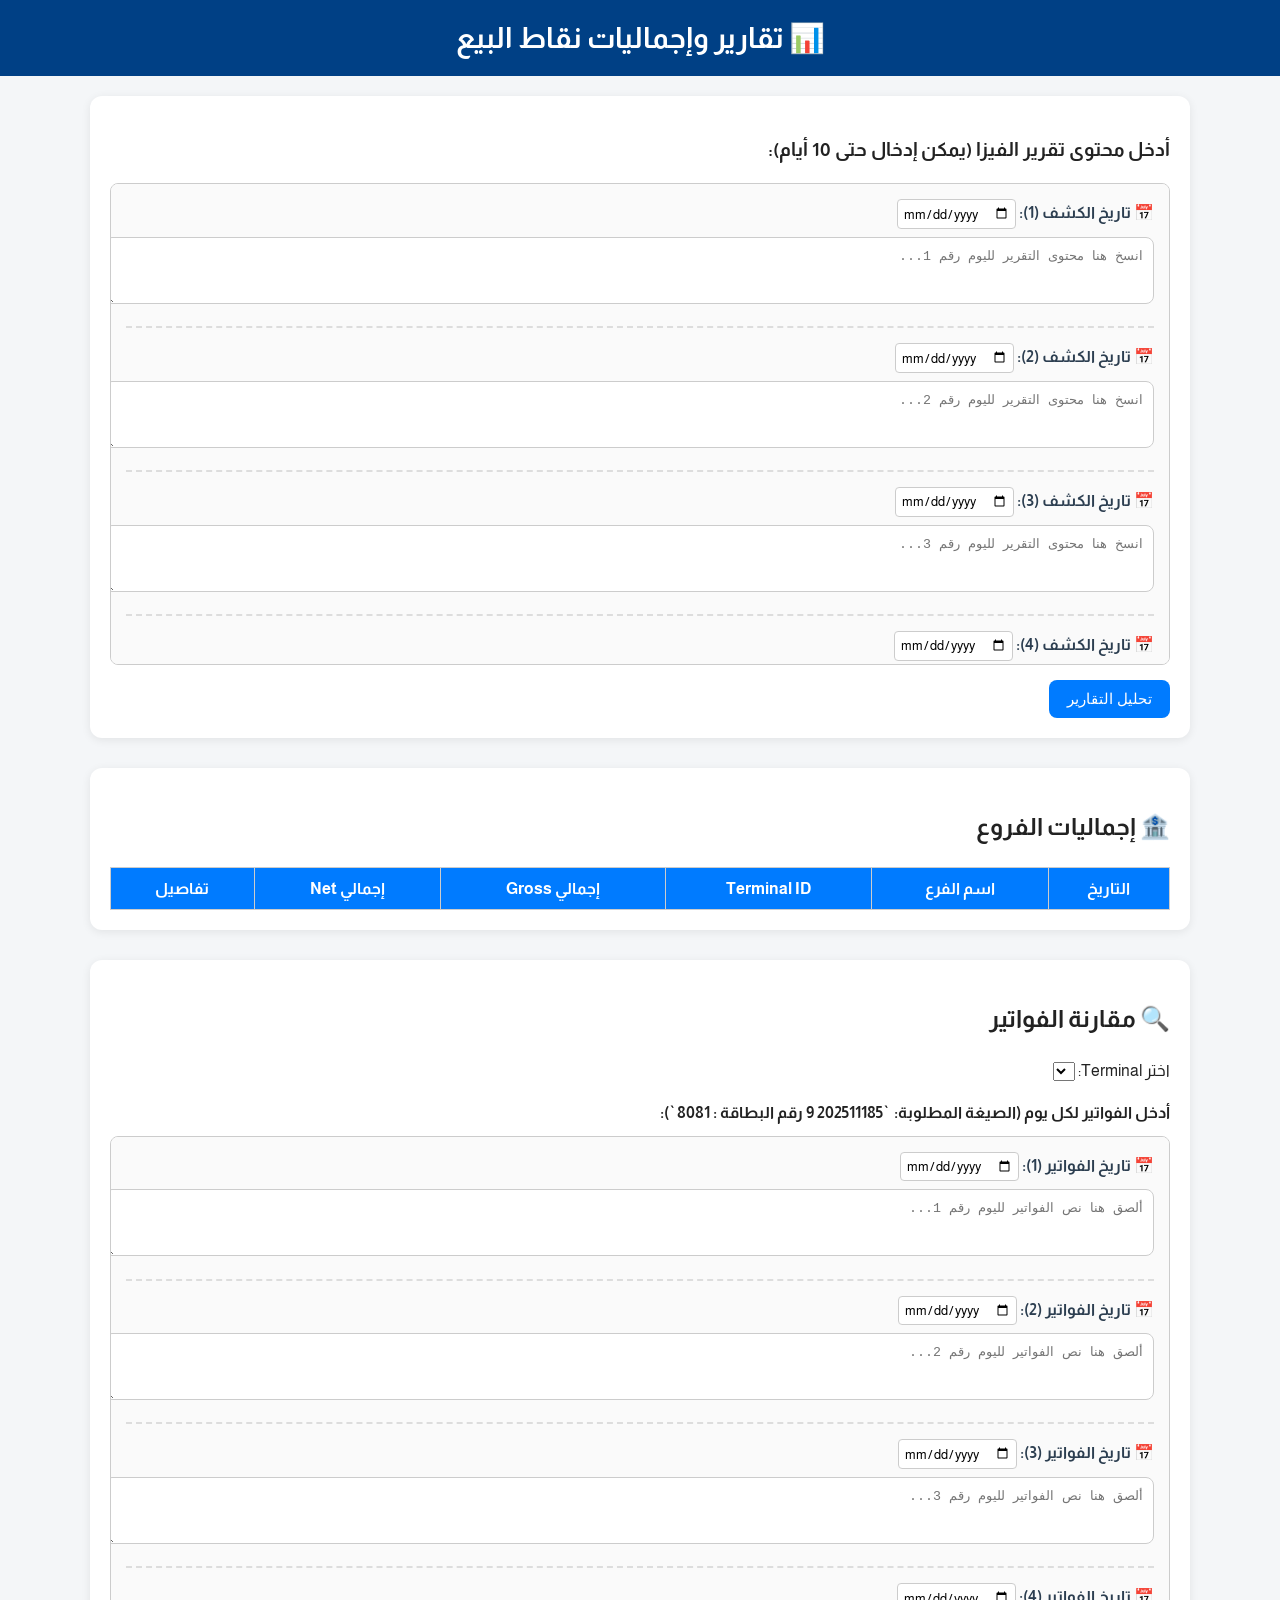
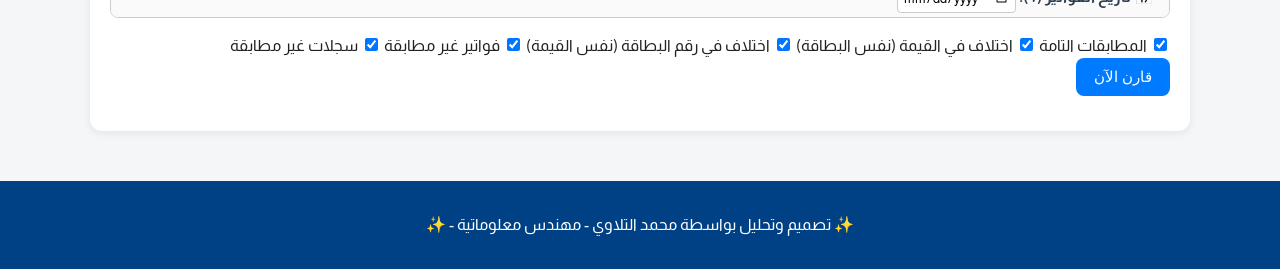
==== index.html @ 23316670 "first commit" ====
<!DOCTYPE html>
<html lang="ar" dir="rtl">
   <head>
      <meta charset="UTF-8" />
      <meta name="viewport" content="width=device-width, initial-scale=1.0" />
      <title>تقارير نقاط البيع</title>
      <link rel="preconnect" href="https://fonts.googleapis.com" />
      <link rel="preconnect" href="https://fonts.gstatic.com" crossorigin />
      <link
         href="https://fonts.googleapis.com/css2?family=Almarai:wght@300;400;700;800&family=El+Messiri:wght@400..700&display=swap"
         rel="stylesheet"
      />
      <link rel="stylesheet" href="style.css" />
      <style>
         .days-container {
            max-height: 450px;
            overflow-y: auto;
            border: 1px solid #ccc;
            padding: 15px;
            border-radius: 8px;
            background-color: #fafafa;
            margin-bottom: 15px;
         }
         .day-input-group {
            margin-bottom: 15px;
            padding-bottom: 15px;
            border-bottom: 2px dashed #ddd;
         }
         .day-input-group:last-child {
            border-bottom: none;
            margin-bottom: 0;
            padding-bottom: 0;
         }
         .day-input-group label {
            display: block;
            font-weight: bold;
            margin-bottom: 8px;
            color: #2c3e50;
         }
         .day-input-group input[type="date"] {
            padding: 5px;
            border: 1px solid #ccc;
            border-radius: 4px;
            font-family: inherit;
         }
         .date-section-header {
            background-color: #e8f4f8;
            color: #2980b9;
            padding: 12px;
            border-right: 5px solid #2980b9;
            margin: 30px 0 15px 0;
            border-radius: 4px;
         }
         /* تنسيق الشطب عند النقر على السطر */
         .strikethrough {
            text-decoration: line-through;
            opacity: 0.5;
            background-color: #dcdcdc !important;
            transition: all 0.2s ease-in-out;
         }
         .results-table tr {
            cursor: pointer;
            transition: background-color 0.2s ease;
         }
         .results-table tr:hover {
            filter: brightness(0.95);
         }
      </style>
   </head>
   <body>
      <header>
         <h1>📊 تقارير وإجماليات نقاط البيع</h1>
      </header>

      <main>
         <section class="analyze-section card">
            <h3>أدخل محتوى تقرير الفيزا (يمكن إدخال حتى 10 أيام):</h3>
            <div id="visa-container" class="days-container"></div>
            <button id="analyze-btn">تحليل التقارير</button>
         </section>

         <section class="card">
            <h2>🏦 إجماليات الفروع</h2>
            <table id="summary-table">
               <thead>
                  <tr>
                     <th>التاريخ</th>
                     <th>اسم الفرع</th>
                     <th>Terminal ID</th>
                     <th>إجمالي Gross</th>
                     <th>إجمالي Net</th>
                     <th>تفاصيل</th>
                  </tr>
               </thead>
               <tbody id="totals-body"></tbody>
            </table>
         </section>

         <section class="card">
            <h2>🔍 مقارنة الفواتير</h2>
            <div class="compare-controls">
               <label>اختر Terminal:</label>
               <select id="terminal-select"></select>
            </div>

            <p style="margin-bottom: 10px; font-weight: bold;">أدخل الفواتير لكل يوم (الصيغة المطلوبة: `202511185 9 رقم البطاقة : 8081`):</p>
            <div id="invoice-container" class="days-container"></div>

            <div class="options">
               <!-- هذه الفلاتر أصبحت تتحكم بالظهور البصري فقط وليس بالمنطق الأساسي -->
               <label><input type="checkbox" id="showExact" checked /> المطابقات التامة</label>
               <label><input type="checkbox" id="showCardOnly" checked /> اختلاف في القيمة (نفس البطاقة)</label>
               <label><input type="checkbox" id="showAmountOnly" checked /> اختلاف في رقم البطاقة (نفس القيمة)</label>
               <label><input type="checkbox" id="showInvoiceOnly" checked /> فواتير غير مطابقة</label>
               <label><input type="checkbox" id="showRecordOnly" checked /> سجلات غير مطابقة</label>
            </div>

            <button id="compare-btn" class="compare-btn">قارن الآن</button>

            <div id="compare-results" class="results">
               <!-- جداول النتائج تُبنى ديناميكياً -->
            </div>
         </section>
      </main>

      <footer>
         <p>✨ تصميم وتحليل بواسطة محمد التلاوي - مهندس معلوماتية - ✨</p>
      </footer>

      <script src="errors_feature_code.js"></script>
      <script src="script.js"></script>
   </body>
</html>
---- style.css ----
body {
   /* font-family: "Tajawal", sans-serif; */
   font-family: "Almarai", sans-serif;
   font-optical-sizing: auto;
   font-style: normal;

   background-color: #f4f6f8;
   color: #222;
   margin: 0;
   padding: 0;
   line-height: 1.6;
   direction: rtl;
}

header,
footer {
   text-align: center;
   background: #004085;
   color: white;
   padding: 15px 0;
}

h1 {
   margin: 0;
   font-size: 1.8em;
}

main {
   padding: 20px;
   max-width: 1100px;
   margin: auto;
}

.card {
   background: white;
   border-radius: 12px;
   box-shadow: 0 2px 10px rgba(0, 0, 0, 0.08);
   margin-bottom: 30px;
   padding: 20px;
}

textarea {
   width: 100%;
   font-family: monospace;
   border: 1px solid #ccc;
   border-radius: 8px;
   padding: 10px;
   resize: vertical;
}

button {
   background-color: #007bff;
   color: white;
   border: none;
   padding: 10px 18px;
   border-radius: 8px;
   cursor: pointer;
   transition: 0.25s;
   font-size: 15px;
}

button:hover {
   background-color: #0056b3;
   transform: translateY(-2px);
}

table {
   border-collapse: collapse;
   width: 100%;
   text-align: center;
   margin-top: 10px;
}

th {
   background-color: #007bff;
   color: white;
   padding: 10px;
}

td {
   border: 1px solid #ddd;
   padding: 8px;
   background-color: #fff;
}

tr:nth-child(even) td {
   background-color: #f8f9fa;
}

/* تفاصيل منسدلة */
.details-row {
   background: #eef5ff;
}

.inner-table {
   width: 95%;
   margin: 10px auto;
   border-radius: 8px;
   overflow: hidden;
}

.inner-table td {
   padding: 8px;
}

/* أيقونة التبديل */
.toggle-btn {
   cursor: pointer;
   background: none;
   border: none;
   font-size: 18px;
   transition: transform 0.2s;
}

.toggle-btn.rotate {
   transform: rotate(180deg);
}

/* جدول مقارنة الفواتير */
.compare-table th {
   background: #006699;
   color: white;
   padding: 8px;
}

.compare-table td {
   padding: 6px;
   border: 1px solid #ddd;
}

/* زر السند المنسدل داخل الجدول */
.voucher-btn {
   background: none;
   border: 1px solid #ccc;
   padding: 6px 10px;
   border-radius: 6px;
   cursor: pointer;
   background-color: #fff;
}

.voucher-panel {
   display: none;
   margin-top: 8px;
   background: #fff;
   border: 1px solid #e0e7ff;
   padding: 8px;
   border-radius: 8px;
   box-shadow: 0 2px 8px rgba(0, 0, 0, 0.05);
}

/* مرئي مع حركة بسيطة */
.voucher-panel.open {
   display: block;
   animation: slideDown 220ms ease;
}

@keyframes slideDown {
   from {
      opacity: 0;
      transform: translateY(-6px);
   }
   to {
      opacity: 1;
      transform: translateY(0);
   }
}

/* نتائج المقارنة */
.results {
   margin-top: 15px;
}
.res-item {
   padding: 6px 8px;
   border-bottom: 1px dashed #eee;
}

/* errors styles */
.error-group {
   margin-bottom: 40px;
   padding: 15px;
   border: 1px solid #ccc;
   border-radius: 8px;
   background: #fafafa;
}

.whatsapp-btn {
   background: #25d366;
   color: #fff;
   padding: 8px 14px;
   border-radius: 8px;
   text-decoration: none;
   font-weight: bold;
   margin: 10px 0;
   display: inline-block;
}
.whatsapp-btn:hover {
   opacity: 0.9;
}

table {
   width: 100%;
   border-collapse: collapse;
   margin-top: 10px;
}
th,
td {
   border: 1px solid #ccc;
   padding: 8px;
   text-align: center;
}
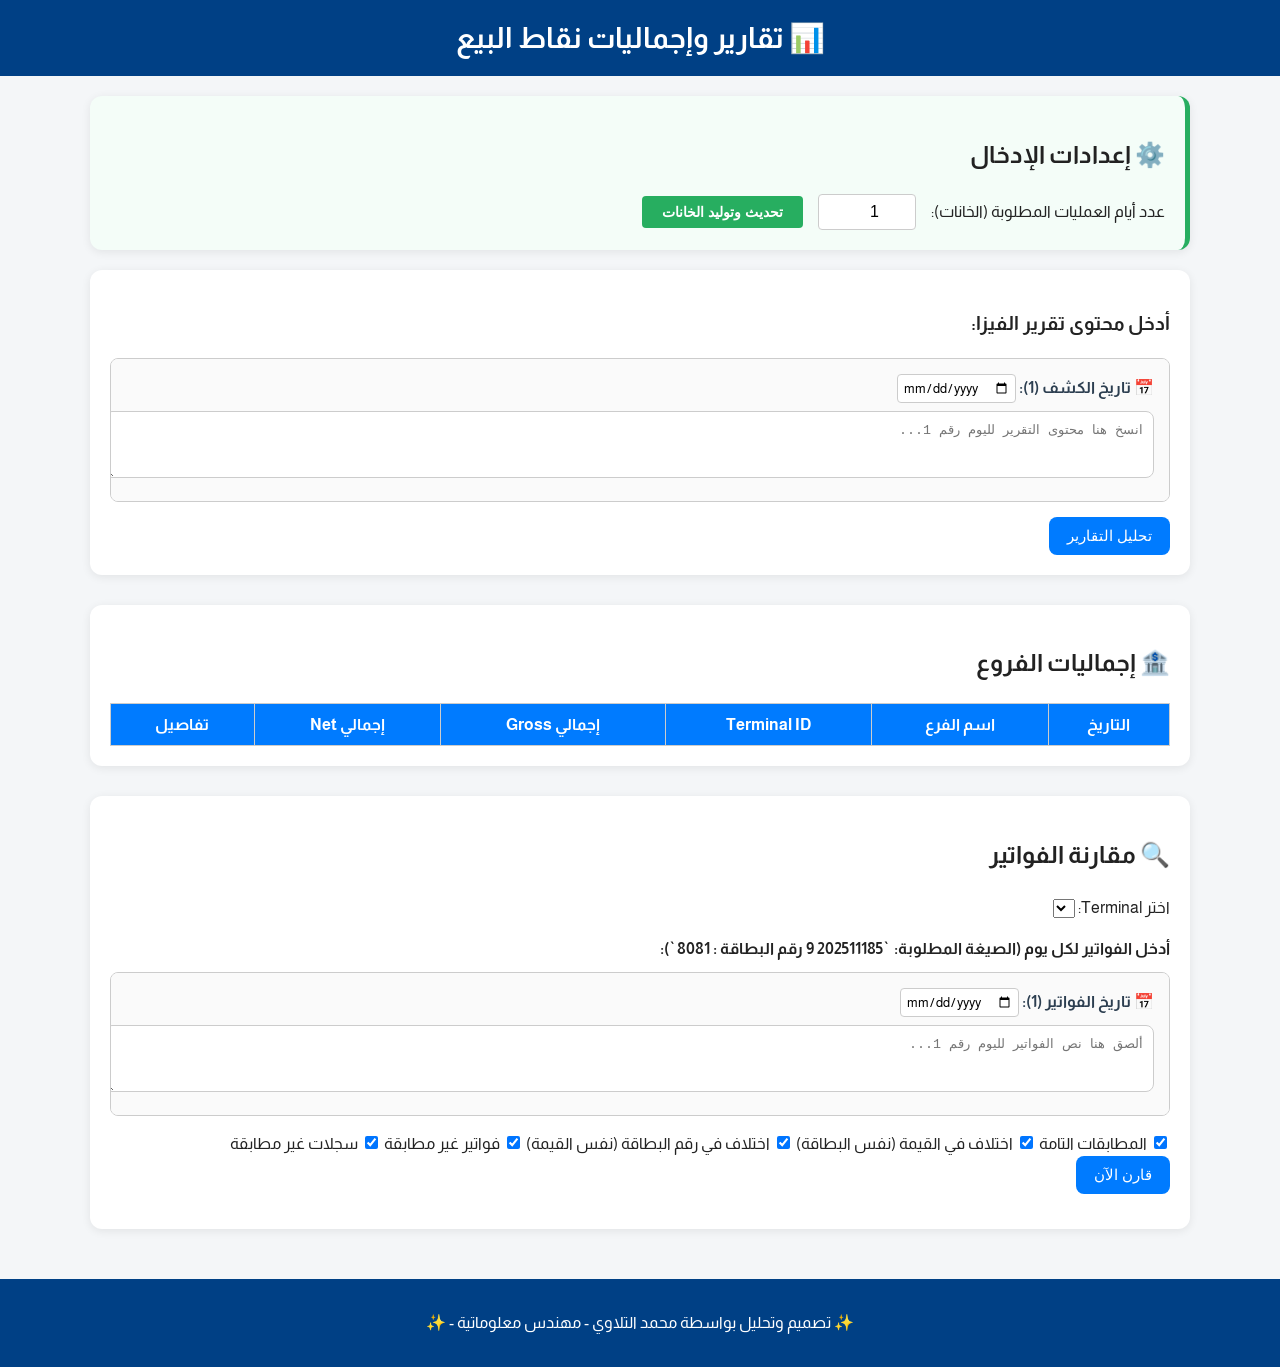
==== commit de49fbf5: "Var Days" ====
--- a/index.html
+++ b/index.html
@@ -12,6 +12,39 @@
       />
       <link rel="stylesheet" href="style.css" />
       <style>
+         .settings-section {
+            background-color: #f4fdf8;
+            border-right: 5px solid #27ae60;
+            margin-bottom: 20px;
+         }
+         .settings-controls {
+            display: flex;
+            align-items: center;
+            gap: 15px;
+            flex-wrap: wrap;
+         }
+         .settings-controls input[type="number"] {
+            padding: 8px;
+            border: 1px solid #ccc;
+            border-radius: 4px;
+            width: 80px;
+            font-size: 16px;
+            text-align: center;
+         }
+         .generate-btn {
+            padding: 8px 20px;
+            background-color: #27ae60;
+            color: white;
+            border: none;
+            border-radius: 4px;
+            cursor: pointer;
+            font-weight: bold;
+            font-size: 14px;
+            transition: background 0.3s;
+         }
+         .generate-btn:hover {
+            background-color: #219150;
+         }
          .days-container {
             max-height: 450px;
             overflow-y: auto;
@@ -51,7 +84,6 @@
             margin: 30px 0 15px 0;
             border-radius: 4px;
          }
-         /* تنسيق الشطب عند النقر على السطر */
          .strikethrough {
             text-decoration: line-through;
             opacity: 0.5;
@@ -73,8 +105,18 @@
       </header>
 
       <main>
+         <!-- قسم الإعدادات الجديد لتحديد عدد الأيام -->
+         <section class="card settings-section">
+            <h2>⚙️ إعدادات الإدخال</h2>
+            <div class="settings-controls">
+               <label for="days-count">عدد أيام العمليات المطلوبة (الخانات):</label>
+               <input type="number" id="days-count" min="1" max="31" value="1" />
+               <button id="generate-fields-btn" class="generate-btn">تحديث وتوليد الخانات</button>
+            </div>
+         </section>
+
          <section class="analyze-section card">
-            <h3>أدخل محتوى تقرير الفيزا (يمكن إدخال حتى 10 أيام):</h3>
+            <h3>أدخل محتوى تقرير الفيزا:</h3>
             <div id="visa-container" class="days-container"></div>
             <button id="analyze-btn">تحليل التقارير</button>
          </section>
@@ -107,7 +149,6 @@
             <div id="invoice-container" class="days-container"></div>
 
             <div class="options">
-               <!-- هذه الفلاتر أصبحت تتحكم بالظهور البصري فقط وليس بالمنطق الأساسي -->
                <label><input type="checkbox" id="showExact" checked /> المطابقات التامة</label>
                <label><input type="checkbox" id="showCardOnly" checked /> اختلاف في القيمة (نفس البطاقة)</label>
                <label><input type="checkbox" id="showAmountOnly" checked /> اختلاف في رقم البطاقة (نفس القيمة)</label>
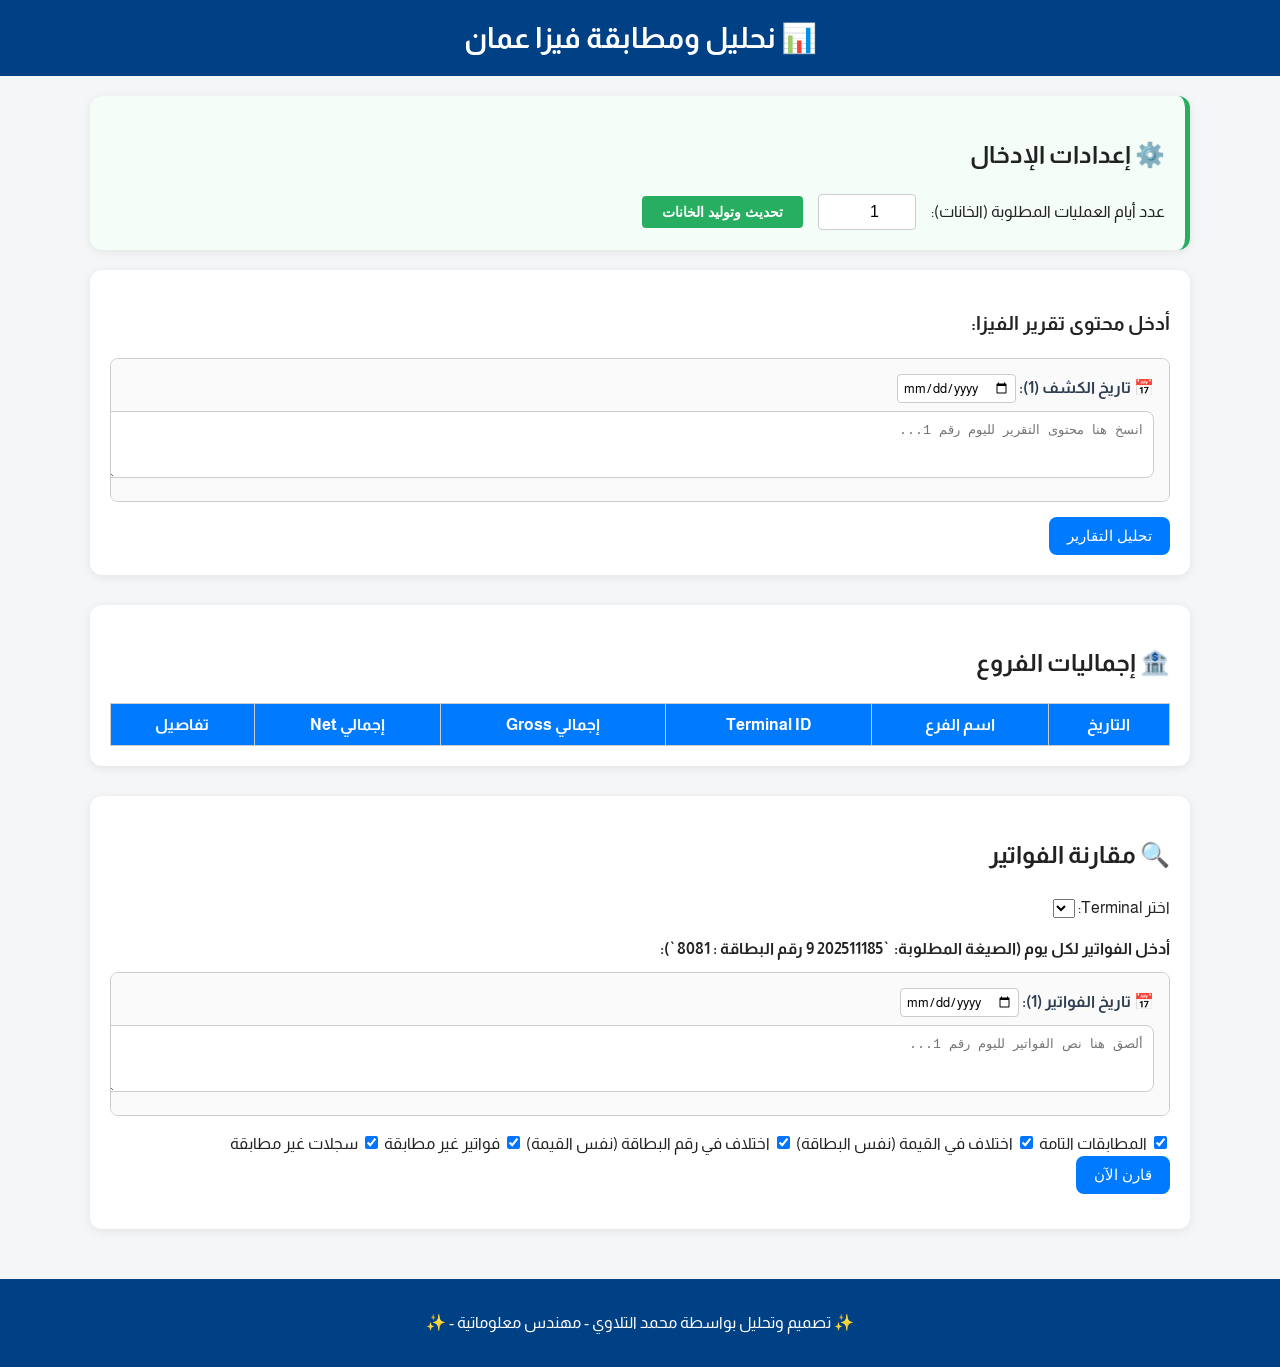
==== commit 6887270a: "Change Titel" ====
--- a/index.html
+++ b/index.html
@@ -3,7 +3,7 @@
    <head>
       <meta charset="UTF-8" />
       <meta name="viewport" content="width=device-width, initial-scale=1.0" />
-      <title>تقارير نقاط البيع</title>
+      <title>نحليل ومطابقة فيزا عمان</title>
       <link rel="preconnect" href="https://fonts.googleapis.com" />
       <link rel="preconnect" href="https://fonts.gstatic.com" crossorigin />
       <link
@@ -101,7 +101,7 @@
    </head>
    <body>
       <header>
-         <h1>📊 تقارير وإجماليات نقاط البيع</h1>
+         <h1>📊 نحليل ومطابقة فيزا عمان</h1>
       </header>
 
       <main>
